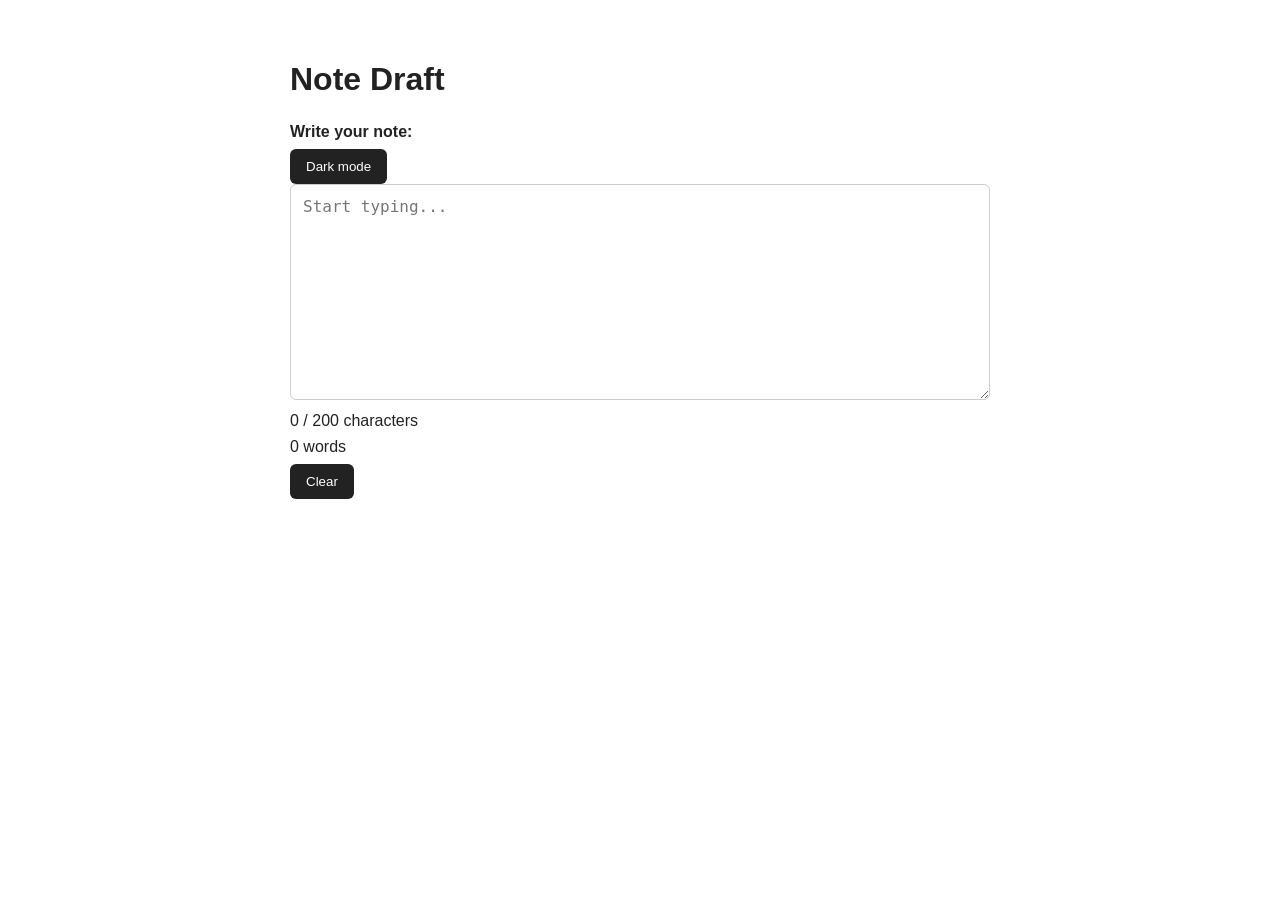
==== day4/index.html @ 0e09de78 "day 4 assignment" ====
<!DOCTYPE html>
<html lang="en">
<head>
  <meta charset="UTF-8">
  <meta name="viewport" content="width=device-width, initial-scale=1.0">
  <title>Day 4 - Note Draft</title>
  <link rel="stylesheet" href="style.css">
  <script src="script.js" defer></script>
</head>
<body>

  <main>
    <h1>Note Draft</h1>

    <label for="note-text">Write your note:</label>
    <div class="theme"><button id="theme-toggle" type="button">Dark mode</button>
    </div>

    <textarea id="note-text" rows="10" placeholder="Start typing..."></textarea>

    <p id="char-count">0 / 200 characters</p>
    <p id="word-count">0 words</p>

    <div class="clear-button">
      <button id="clear-btn" type="button">Clear</button>
      
    </div>
  </main>

</body>
</html>
---- day4/style.css ----
:root {
  --bg-color: #ffffff;
  --text-color: #222222;
  --input-bg: #ffffff;
  --border-color: #cccccc;
  --button-bg: #222222;
  --button-text: #ffffff;
  --warning-color: orange;
  --over-color: red;
}

body.dark {
  --bg-color: #1e1e1e;
  --text-color: #f5f5f5;
  --input-bg: #2b2b2b;
  --border-color: #555555;
  --button-bg: #f5f5f5;
  --button-text: #1e1e1e;
}

body {
  background-color: var(--bg-color);
  color: var(--text-color);
  font-family: Arial, sans-serif;
  margin: 0;
  padding: 40px;
  transition: background-color 0.2s, color 0.2s;
}

main {
  max-width: 700px;
  margin: 0 auto;
}

h1 {
  margin-bottom: 25px;
}

label {
  display: block;
  margin-bottom: 8px;
  font-weight: bold;
}

textarea {
  width: 100%;
  box-sizing: border-box;
  padding: 12px;
  font-size: 16px;
  color: var(--text-color);
  background-color: var(--input-bg);
  border: 1px solid var(--border-color);
  border-radius: 6px;
  resize: vertical;
}

p {
  margin: 8px 0;
}

.warning {
  color: var(--warning-color);
}

.over {
  color: var(--over-color);
  font-weight: bold;
}

.buttons {
  display: flex;
  gap: 10px;
  margin-top: 20px;
}

button {
  padding: 10px 16px;
  border: none;
  border-radius: 6px;
  background-color: var(--button-bg);
  color: var(--button-text);
  cursor: pointer;
}

button:hover {
  opacity: 0.85;
}
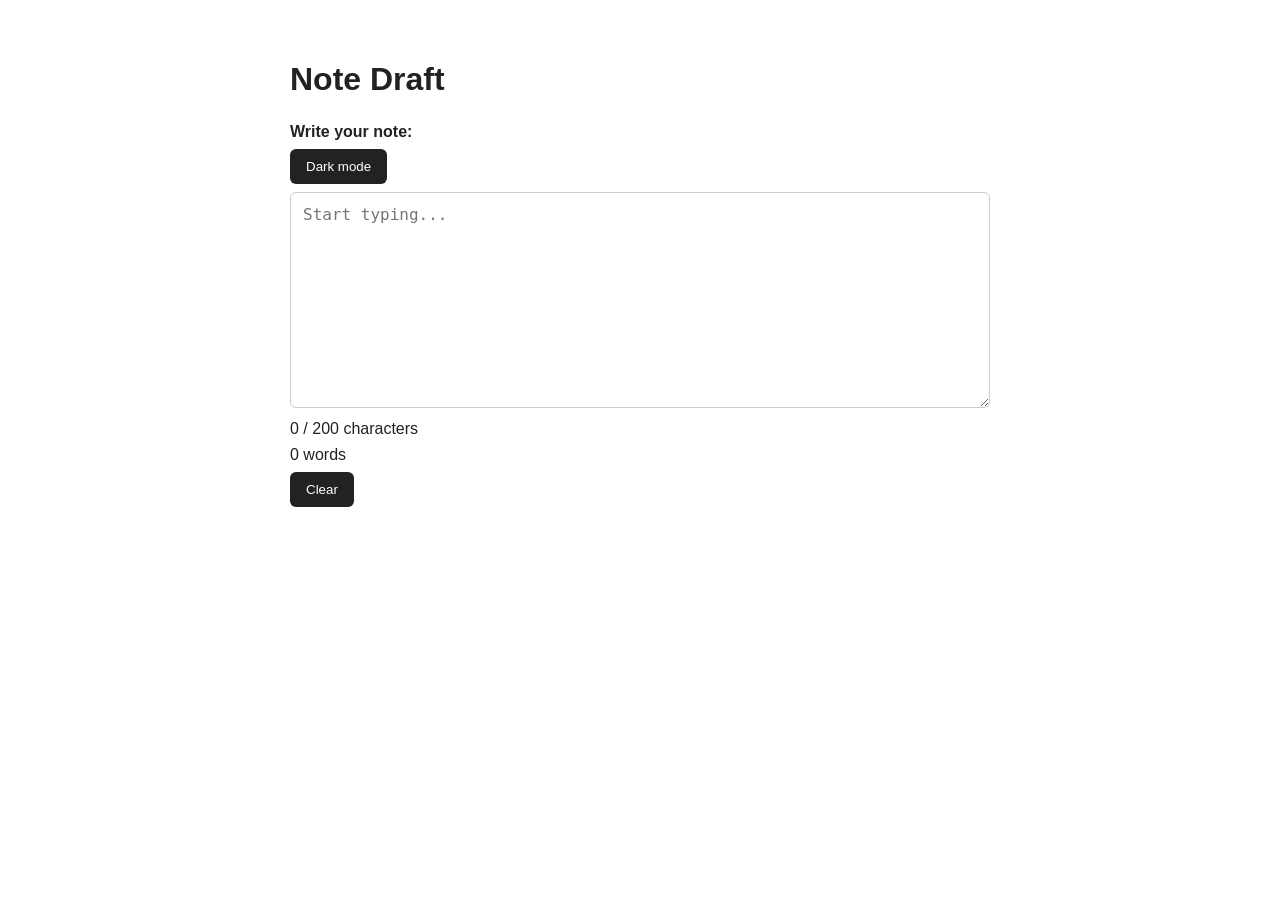
==== commit 4636d63a: "day4 assignment" ====
--- a/day4/index.html
+++ b/day4/index.html
@@ -16,6 +16,7 @@
     <div class="theme"><button id="theme-toggle" type="button">Dark mode</button>
     </div>
 
+    <p>
     <textarea id="note-text" rows="10" placeholder="Start typing..."></textarea>
 
     <p id="char-count">0 / 200 characters</p>
